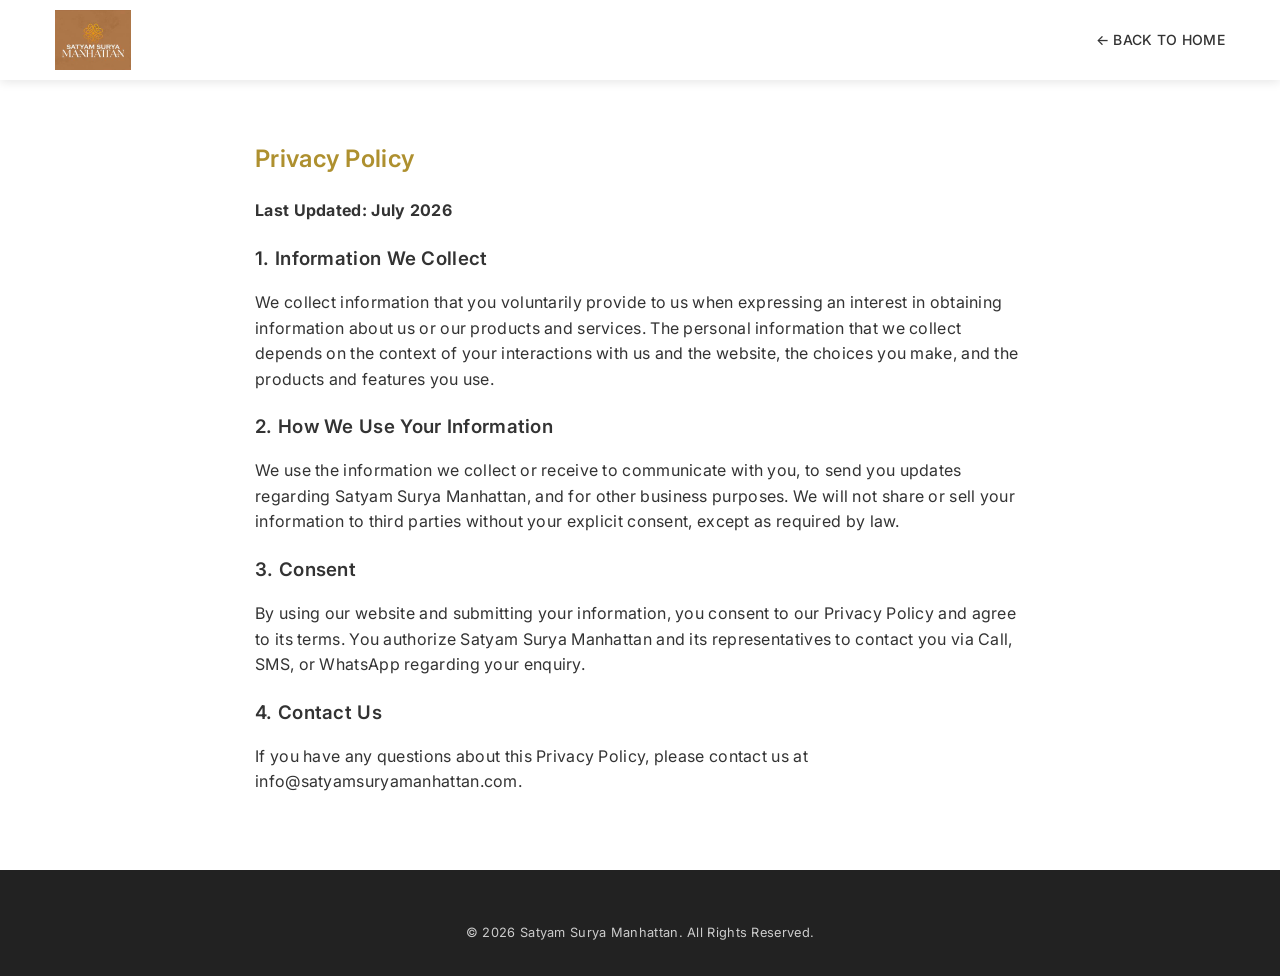
==== privacy-policy.html @ 65509dce "Initial commit" ====
<!DOCTYPE html>
<html lang="en">
<head>
  <meta charset="utf-8" />
  <meta name="viewport" content="width=device-width, initial-scale=1.0" />
  <title>Privacy Policy | Satyam Surya Manhattan</title>
  <link rel="preconnect" href="https://fonts.googleapis.com">
  <link rel="preconnect" href="https://fonts.gstatic.com" crossorigin>
  <link href="https://fonts.googleapis.com/css2?family=Inter:wght@400;500;600;700&display=swap" rel="stylesheet">
  <link rel="stylesheet" href="./css/style.css" />
</head>
<body>
  <header class="header">
    <div class="container">
      <a href="index.html" class="logo">
        <img src="./assets/logo.png" alt="Satyam Surya Manhattan Logo" onerror="this.src='data:image/svg+xml;utf8,<svg xmlns=\'http://www.w3.org/2000/svg\' width=\'150\' height=\'60\'><rect width=\'150\' height=\'60\' fill=\'%23ccc\'/><text x=\'50%\' y=\'50%\' dominant-baseline=\'middle\' text-anchor=\'middle\' font-family=\'sans-serif\' font-size=\'14\'>LOGO</text></svg>'">
      </a>
      <nav class="nav-links">
        <a href="index.html">← Back to Home</a>
      </nav>
    </div>
  </header>

  <section class="section-padding" style="background: var(--white); min-height: 70vh;">
    <div class="container" style="max-width: 800px;">
      <h1 style="color: var(--clr-p); margin-bottom: 20px;">Privacy Policy</h1>
      
      <p style="margin-bottom: 15px;"><strong>Last Updated: July 2026</strong></p>

      <h3 style="margin-top: 20px; margin-bottom: 10px;">1. Information We Collect</h3>
      <p style="margin-bottom: 15px;">We collect information that you voluntarily provide to us when expressing an interest in obtaining information about us or our products and services. The personal information that we collect depends on the context of your interactions with us and the website, the choices you make, and the products and features you use.</p>

      <h3 style="margin-top: 20px; margin-bottom: 10px;">2. How We Use Your Information</h3>
      <p style="margin-bottom: 15px;">We use the information we collect or receive to communicate with you, to send you updates regarding Satyam Surya Manhattan, and for other business purposes. We will not share or sell your information to third parties without your explicit consent, except as required by law.</p>

      <h3 style="margin-top: 20px; margin-bottom: 10px;">3. Consent</h3>
      <p style="margin-bottom: 15px;">By using our website and submitting your information, you consent to our Privacy Policy and agree to its terms. You authorize Satyam Surya Manhattan and its representatives to contact you via Call, SMS, or WhatsApp regarding your enquiry.</p>

      <h3 style="margin-top: 20px; margin-bottom: 10px;">4. Contact Us</h3>
      <p style="margin-bottom: 15px;">If you have any questions about this Privacy Policy, please contact us at info@satyamsuryamanhattan.com.</p>
    </div>
  </section>

  <footer class="footer">
    <div class="container" style="text-align: center;">
      <div class="footer-legal" style="border: none; padding: 0;">
        <p>&copy; 2026 Satyam Surya Manhattan. All Rights Reserved.</p>
      </div>
    </div>
  </footer>
</body>
</html>
---- css/style.css ----
:root {
  --ff-base: 'Inter', sans-serif;
  --ff-base-size: 16px;
  --ff-base-line-height: 1.6;
  --ff-letter-spacing: 0.3px;
  --clr-base: #BDBEC0;
  --clr-p: #AE902F; /* Primary brand color */
  --clr-s: #493c12; /* Secondary brand color */
  --clr-t: #ffffff;
  --nav-height: 80px;
  --bg-color: #e2e6e8;
  --white: #ffffff;
  --text-main: #333333;
}

* {
  box-sizing: border-box;
}

html {
  scroll-behavior: smooth;
}

body {
  font-family: var(--ff-base);
  font-size: var(--ff-base-size);
  line-height: var(--ff-base-line-height);
  letter-spacing: var(--ff-letter-spacing);
  background-color: var(--bg-color);
  color: var(--text-main);
  margin: 0;
  padding: 0;
  overflow-x: hidden;
}

a {
  text-decoration: none;
  color: inherit;
}

img {
  max-width: 100%;
  height: auto;
  display: block;
}

.container {
  width: 100%;
  max-width: 1200px;
  margin: 0 auto;
  padding: 0 15px;
}

.section-title {
  text-align: center;
  font-size: 2.5rem;
  margin-bottom: 2rem;
  color: var(--clr-p);
  text-transform: uppercase;
  font-weight: 700;
}

.section-padding {
  padding: 60px 0;
}

/* Typography Helpers */
h1, h2, h3, h4, h5, h6 {
  margin-top: 0;
  font-weight: 600;
}

/* Button */
.btn-cta {
  background-image: linear-gradient(to right, var(--clr-s), var(--clr-p));
  color: var(--clr-t);
  font-size: 15px;
  font-weight: 600;
  border-radius: 5px;
  padding: 10px 20px;
  border: none;
  cursor: pointer;
  display: inline-block;
  text-transform: uppercase;
  transition: transform 0.3s ease, box-shadow 0.3s ease;
  box-shadow: 0 4px 6px rgba(0,0,0,0.1);
  text-align: center;
}

.btn-cta:hover {
  transform: translateY(-2px);
  box-shadow: 0 6px 12px rgba(0,0,0,0.15);
}

/* Header */
.header {
  position: sticky;
  top: 0;
  z-index: 1000;
  background-color: var(--white);
  height: var(--nav-height);
  box-shadow: 0 2px 10px rgba(0,0,0,0.1);
  display: flex;
  align-items: center;
  transition: all 0.3s ease;
}

.header .container {
  display: flex;
  justify-content: space-between;
  align-items: center;
}

.logo img {
  height: 60px;
  width: auto;
  object-fit: contain;
}

.nav-links {
  display: flex;
  gap: 20px;
  align-items: center;
}

.nav-links a {
  font-size: 14px;
  font-weight: 500;
  text-transform: uppercase;
  transition: color 0.3s;
}

.nav-links a:hover {
  color: var(--clr-p);
}

.mobile-menu-btn {
  display: none;
  font-size: 24px;
  background: none;
  border: none;
  cursor: pointer;
}

/* Hero Section */
.hero {
  position: relative;
  min-height: calc(100vh - var(--nav-height));
  display: flex;
  align-items: center;
  justify-content: center;
  background-color: #f5f5f5;
  overflow: hidden;
}

.hero-bg {
  position: absolute;
  top: 0;
  left: 0;
  width: 100%;
  height: 100%;
  object-fit: cover;
  z-index: 1;
}

.hero-overlay {
  position: absolute;
  top: 0;
  left: 0;
  width: 100%;
  height: 100%;
  background: rgba(0,0,0,0.4);
  z-index: 2;
}

.hero-content {
  position: relative;
  z-index: 3;
  width: 100%;
  max-width: 500px;
  background: rgba(255, 255, 255, 0.95);
  padding: 30px;
  border-radius: 10px;
  box-shadow: 0 10px 30px rgba(0,0,0,0.2);
  margin-right: auto;
  margin-left: 5%;
}

.hero-content h1 {
  font-size: 2rem;
  color: var(--clr-p);
  margin-bottom: 5px;
}

.hero-content .tagline {
  font-size: 1.1rem;
  margin-bottom: 15px;
  font-weight: 500;
}

.hero-content .developer {
  font-size: 0.9rem;
  color: #555;
  margin-bottom: 20px;
}

.project-details-table {
  width: 100%;
  border-collapse: collapse;
  margin-bottom: 20px;
}

.project-details-table td, .project-details-table th {
  border: 1px solid #ddd;
  padding: 8px;
  font-size: 0.9rem;
}

.project-details-table tr:nth-child(even) {
  background-color: #f9f9f9;
}

.hero-highlights {
  list-style-type: none;
  padding: 0;
  margin: 0 0 20px 0;
}

.hero-highlights li {
  margin-bottom: 5px;
  font-size: 0.9rem;
  position: relative;
  padding-left: 20px;
}
.hero-highlights li::before {
  content: '✓';
  position: absolute;
  left: 0;
  color: var(--clr-p);
  font-weight: bold;
}

.starting-price {
  font-size: 1.2rem;
  font-weight: 700;
  margin-bottom: 15px;
  color: var(--clr-p);
}

.hero-rera {
  font-size: 0.8rem;
  color: #666;
  margin-top: 15px;
  text-align: center;
}

.hero-actions {
  display: flex;
  gap: 10px;
  flex-wrap: wrap;
}
.hero-actions .btn-cta {
  flex: 1;
}

/* Modals */
.modal-overlay {
  position: fixed;
  top: 0;
  left: 0;
  width: 100%;
  height: 100%;
  background: rgba(0,0,0,0.7);
  z-index: 2000;
  display: flex;
  align-items: center;
  justify-content: center;
  opacity: 0;
  visibility: hidden;
  transition: all 0.3s ease;
}

.modal-overlay.active {
  opacity: 1;
  visibility: visible;
}

.modal-content {
  background: var(--white);
  padding: 30px;
  border-radius: 10px;
  width: 90%;
  max-width: 400px;
  position: relative;
  transform: translateY(20px);
  transition: transform 0.3s ease;
}

.modal-overlay.active .modal-content {
  transform: translateY(0);
}

.modal-close {
  position: absolute;
  top: 10px;
  right: 15px;
  font-size: 24px;
  cursor: pointer;
  background: none;
  border: none;
}

/* Forms */
.enquiry-form .form-group {
  margin-bottom: 15px;
}

.enquiry-form input {
  width: 100%;
  padding: 10px;
  border: 1px solid #ccc;
  border-radius: 5px;
  font-family: inherit;
}

.enquiry-form .checkbox-group {
  display: flex;
  align-items: flex-start;
  gap: 10px;
  font-size: 0.8rem;
}
.enquiry-form .checkbox-group input {
  width: auto;
  margin-top: 3px;
}

/* Section: About */
.about-section {
  background: var(--white);
}

.about-grid {
  display: grid;
  grid-template-columns: 1fr 1fr;
  gap: 40px;
  align-items: center;
}

.about-text p {
  font-size: 1.1rem;
  margin-bottom: 20px;
}

.about-images {
  display: flex;
  gap: 20px;
}
.about-images img {
  border-radius: 10px;
  box-shadow: 0 5px 15px rgba(0,0,0,0.1);
  flex: 1;
  object-fit: cover;
}

/* Section: Highlights */
.highlights-section {
  background: var(--bg-color);
}

.highlights-grid {
  display: grid;
  grid-template-columns: repeat(auto-fill, minmax(250px, 1fr));
  gap: 20px;
}

.highlight-card {
  background: var(--white);
  padding: 20px;
  border-radius: 8px;
  display: flex;
  align-items: center;
  gap: 15px;
  box-shadow: 0 2px 10px rgba(0,0,0,0.05);
}
.highlight-icon {
  font-size: 24px;
  color: var(--clr-p);
}

/* Section: Pricing */
.pricing-section {
  background: var(--white);
}

.pricing-grid {
  display: grid;
  grid-template-columns: repeat(auto-fit, minmax(300px, 1fr));
  gap: 30px;
}

.pricing-card {
  background: #f9f9f9;
  border: 1px solid #eee;
  border-radius: 10px;
  padding: 30px;
  text-align: center;
  transition: transform 0.3s;
}
.pricing-card:hover {
  transform: translateY(-5px);
  box-shadow: 0 10px 20px rgba(0,0,0,0.1);
}

.pricing-card h3 {
  font-size: 1.5rem;
  color: var(--clr-p);
  margin-bottom: 15px;
}

/* Section: Master Plan & Amenities Layout */
.image-section {
  text-align: center;
  background: var(--bg-color);
}
.expandable-image {
  cursor: pointer;
  border-radius: 10px;
  box-shadow: 0 5px 15px rgba(0,0,0,0.1);
  transition: transform 0.3s;
}
.expandable-image:hover {
  transform: scale(1.02);
}

/* Section: Amenities Grid */
.amenities-section {
  background: var(--white);
}
.amenities-grid {
  display: grid;
  grid-template-columns: repeat(auto-fill, minmax(150px, 1fr));
  gap: 20px;
}
.amenity-card {
  text-align: center;
  cursor: pointer;
}
.amenity-card img {
  border-radius: 8px;
  margin-bottom: 10px;
  transition: transform 0.3s;
  aspect-ratio: 1;
  object-fit: cover;
}
.amenity-card:hover img {
  transform: scale(1.05);
}

/* Section: Gallery */
.gallery-section {
  background: var(--bg-color);
}
.gallery-grid {
  display: grid;
  grid-template-columns: repeat(auto-fill, minmax(250px, 1fr));
  gap: 15px;
}
.gallery-item img {
  border-radius: 8px;
  cursor: pointer;
  transition: transform 0.3s;
  aspect-ratio: 4/3;
  object-fit: cover;
}
.gallery-item:hover img {
  transform: scale(1.05);
}

/* Section: Location */
.location-section {
  background: var(--white);
}
.location-grid {
  display: grid;
  grid-template-columns: 1fr 1fr;
  gap: 40px;
}
.map-container iframe {
  width: 100%;
  height: 400px;
  border: none;
  border-radius: 10px;
}
.connectivity-list {
  list-style: none;
  padding: 0;
}
.connectivity-list li {
  margin-bottom: 15px;
  display: flex;
  align-items: center;
  gap: 10px;
  font-size: 1.1rem;
}

/* Section: Footer */
.footer {
  background: #222;
  color: #ccc;
  padding: 40px 0 20px;
}
.footer-grid {
  display: grid;
  grid-template-columns: 1fr 1fr 1fr;
  gap: 30px;
  margin-bottom: 30px;
}
.footer-logo img {
  height: 60px;
  
  margin-bottom: 15px;
}
.qr-code {
  width: 120px;
  border-radius: 5px;
}
.footer-legal {
  border-top: 1px solid #444;
  padding-top: 20px;
  text-align: center;
  font-size: 0.8rem;
}
.footer-legal a {
  color: var(--clr-s);
}

/* Floating Elements */
.floating-whatsapp {
  position: fixed;
  bottom: 20px;
  right: 20px;
  background: #25D366;
  color: white;
  width: 60px;
  height: 60px;
  border-radius: 50%;
  display: flex;
  align-items: center;
  justify-content: center;
  font-size: 30px;
  box-shadow: 0 4px 10px rgba(0,0,0,0.3);
  z-index: 1000;
  transition: transform 0.3s;
}
.floating-whatsapp:hover {
  transform: scale(1.1);
}

.floating-enquire {
  position: fixed;
  top: 50%;
  right: -5px;
  transform: translateY(-50%) rotate(-90deg);
  transform-origin: bottom right;
  z-index: 999;
  border-radius: 5px 5px 0 0;
  padding: 10px 20px;
}

/* 3D Scroll / Parallax Animations */
.reveal-3d {
  opacity: 0;
  transform: perspective(1000px) rotateX(10deg) translateY(40px) scale(0.95);
  transition: all 0.8s cubic-bezier(0.25, 1, 0.5, 1);
}

.reveal-3d.active {
  opacity: 1;
  transform: perspective(1000px) rotateX(0deg) translateY(0) scale(1);
}

.parallax-layer {
  transition: transform 0.1s ease-out;
}

/* Lightbox */
.lightbox {
  position: fixed;
  top: 0;
  left: 0;
  width: 100%;
  height: 100%;
  background: rgba(0,0,0,0.9);
  z-index: 3000;
  display: flex;
  align-items: center;
  justify-content: center;
  opacity: 0;
  visibility: hidden;
  transition: opacity 0.3s;
}
.lightbox.active {
  opacity: 1;
  visibility: visible;
}
.lightbox img {
  max-width: 90%;
  max-height: 90vh;
  object-fit: contain;
}
.lightbox-close {
  position: absolute;
  top: 20px;
  right: 20px;
  color: white;
  font-size: 30px;
  cursor: pointer;
  background: none;
  border: none;
}

/* Responsive */
@media (max-width: 1024px) {
  .hero-content {
    margin-left: 2%;
  }
}

@media (max-width: 768px) {
  .nav-links {
    display: none;
    position: absolute;
    top: var(--nav-height);
    left: 0;
    width: 100%;
    background: var(--white);
    flex-direction: column;
    padding: 20px;
    box-shadow: 0 4px 6px rgba(0,0,0,0.1);
  }
  .nav-links.active {
    display: flex;
  }
  .mobile-menu-btn {
    display: block;
  }
  .about-grid, .location-grid, .footer-grid {
    grid-template-columns: 1fr;
  }
  .hero-content {
    margin: 0 20px;
  }
}

/* Carousel Styles */
.carousel-container {
  position: relative;
  width: 100%;
  padding: 0 40px; /* Space for arrows */
}

.carousel-track {
  display: flex;
  gap: 20px;
  overflow-x: auto;
  scroll-snap-type: x mandatory;
  scroll-behavior: smooth;
  padding-bottom: 20px;
  -ms-overflow-style: none; /* IE and Edge */
  scrollbar-width: none; /* Firefox */
}

.carousel-track::-webkit-scrollbar {
  display: none; /* Chrome, Safari and Opera */
}

.carousel-slide {
  flex: 0 0 auto;
  scroll-snap-align: start;
}

/* Specific sizing for different carousels */
.plan-slide {
  width: 80%;
  max-width: 600px;
}
.plan-slide img {
  border-radius: 10px;
  box-shadow: 0 5px 15px rgba(0,0,0,0.1);
  width: 100%;
  height: auto;
  cursor: pointer;
}
.plan-caption {
  text-align: center;
  font-weight: 600;
  margin-top: 10px;
}

.amenity-slide {
  width: 200px;
}
.amenity-slide img {
  width: 100%;
  aspect-ratio: 1;
  object-fit: cover;
  border-radius: 10px;
  cursor: pointer;
  box-shadow: 0 4px 10px rgba(0,0,0,0.1);
}
.amenity-caption {
  text-align: center;
  font-weight: 500;
  margin-top: 10px;
}

.gallery-slide {
  width: 300px;
}
.gallery-slide img {
  width: 100%;
  aspect-ratio: 4/3;
  object-fit: cover;
  border-radius: 10px;
  cursor: pointer;
  box-shadow: 0 4px 10px rgba(0,0,0,0.1);
}

.carousel-btn {
  position: absolute;
  top: 50%;
  transform: translateY(-50%);
  background: var(--white);
  color: var(--clr-p);
  border: 1px solid var(--clr-p);
  width: 40px;
  height: 40px;
  border-radius: 50%;
  font-size: 20px;
  cursor: pointer;
  display: flex;
  align-items: center;
  justify-content: center;
  z-index: 10;
  box-shadow: 0 2px 5px rgba(0,0,0,0.2);
  transition: all 0.3s;
}
.carousel-btn:hover {
  background: var(--clr-p);
  color: var(--white);
}
.carousel-btn.prev {
  left: 0;
}
.carousel-btn.next {
  right: 0;
}

@media (max-width: 768px) {
  .carousel-container {
    padding: 0 10px;
  }
  .carousel-btn {
    display: none; /* Rely on swipe for mobile */
  }
  .plan-slide {
    width: 90%;
  }
  .amenity-slide {
    width: 150px;
  }
  .gallery-slide {
    width: 250px;
  }
}
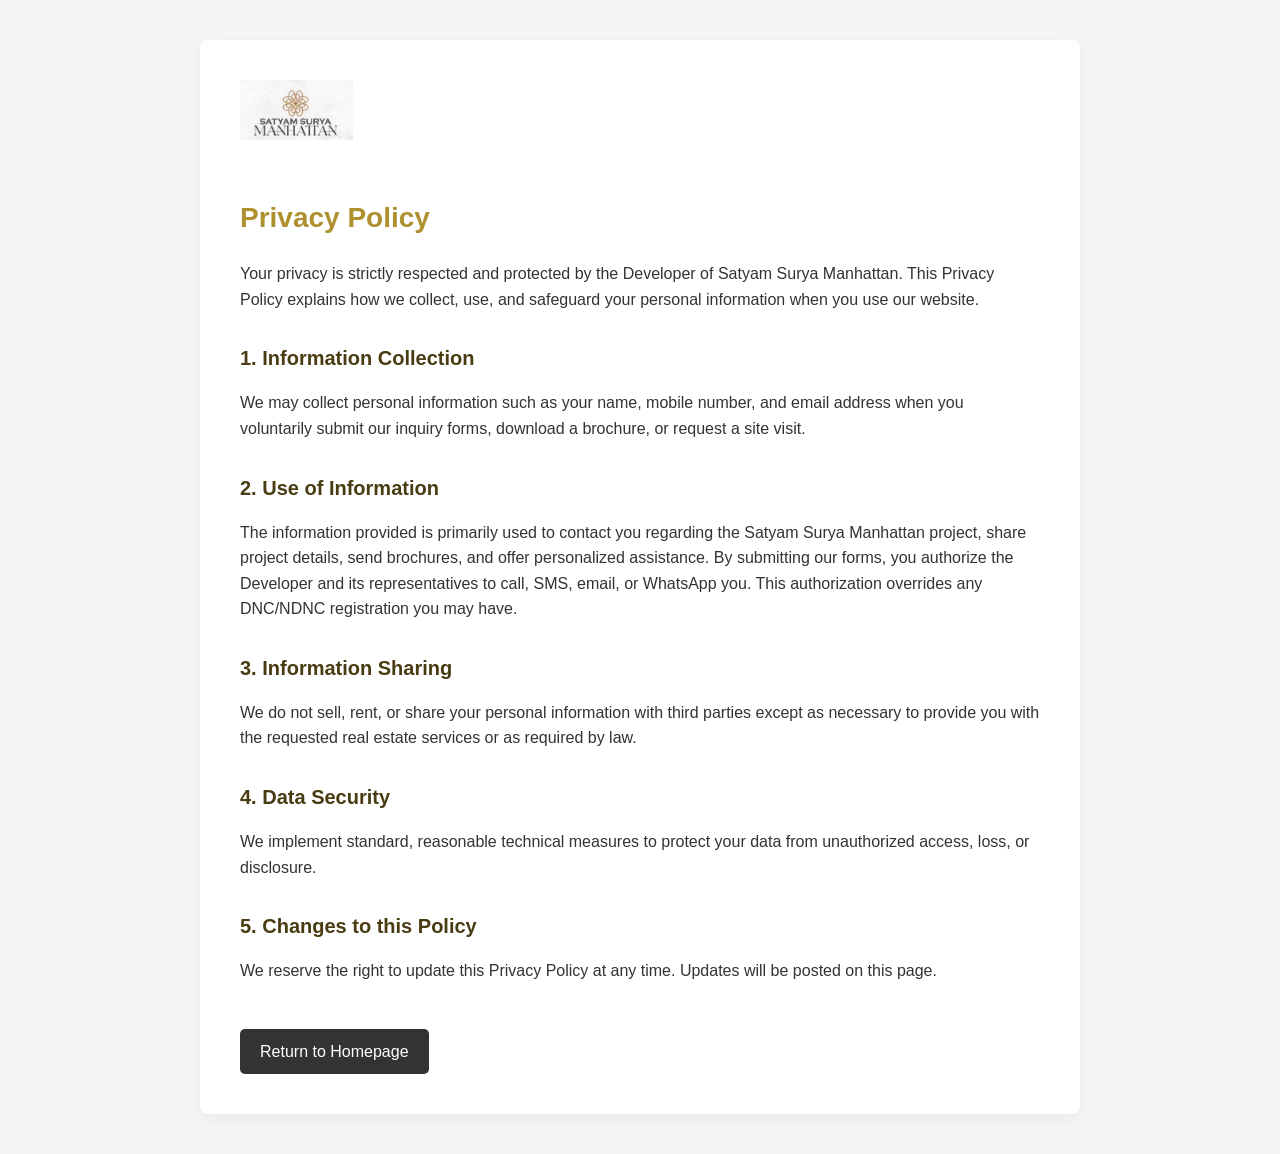
==== commit 7b3cea89: "Implement complete landing page for Satyam Surya Manhattan with UI/UX polish, parallax effects, lock" ====
--- a/privacy-policy.html
+++ b/privacy-policy.html
@@ -1,52 +1,46 @@
 <!DOCTYPE html>
 <html lang="en">
 <head>
-  <meta charset="utf-8" />
-  <meta name="viewport" content="width=device-width, initial-scale=1.0" />
-  <title>Privacy Policy | Satyam Surya Manhattan</title>
-  <link rel="preconnect" href="https://fonts.googleapis.com">
-  <link rel="preconnect" href="https://fonts.gstatic.com" crossorigin>
-  <link href="https://fonts.googleapis.com/css2?family=Inter:wght@400;500;600;700&display=swap" rel="stylesheet">
-  <link rel="stylesheet" href="./css/style.css" />
+    <meta charset="utf-8">
+    <meta name="viewport" content="width=device-width, initial-scale=1.0">
+    <title>Privacy Policy - Satyam Surya Manhattan</title>
+    <link rel="icon" type="image/png" href="./assets/new logo.png" />
+    <style>
+        body { font-family: 'Inter', sans-serif; line-height: 1.6; background-color: #f5f5f5; color: #333; padding: 40px 20px; margin: 0; }
+        .container { max-width: 800px; margin: 0 auto; background: #fff; padding: 40px; border-radius: 8px; box-shadow: 0 4px 15px rgba(0,0,0,0.05); }
+        .logo { max-height: 60px; margin-bottom: 30px; }
+        h1 { font-size: 28px; margin-bottom: 20px; color: #AE902F; }
+        h2 { font-size: 20px; margin-top: 30px; margin-bottom: 10px; color: #493c12; }
+        p { margin-bottom: 15px; }
+        a { color: #AE902F; text-decoration: none; }
+        a:hover { text-decoration: underline; }
+        .back-link { display: inline-block; margin-top: 30px; padding: 10px 20px; background: #333; color: #fff; border-radius: 5px; }
+        .back-link:hover { background: #000; text-decoration: none; }
+    </style>
 </head>
 <body>
-  <header class="header">
     <div class="container">
-      <a href="index.html" class="logo">
-        <img src="./assets/logo.png" alt="Satyam Surya Manhattan Logo" onerror="this.src='data:image/svg+xml;utf8,<svg xmlns=\'http://www.w3.org/2000/svg\' width=\'150\' height=\'60\'><rect width=\'150\' height=\'60\' fill=\'%23ccc\'/><text x=\'50%\' y=\'50%\' dominant-baseline=\'middle\' text-anchor=\'middle\' font-family=\'sans-serif\' font-size=\'14\'>LOGO</text></svg>'">
-      </a>
-      <nav class="nav-links">
-        <a href="index.html">← Back to Home</a>
-      </nav>
+        <a href="index.html"><img src="./assets/new logo.png" alt="Satyam Surya Manhattan" class="logo"></a>
+        <h1>Privacy Policy</h1>
+        
+        <p>Your privacy is strictly respected and protected by the Developer of Satyam Surya Manhattan. This Privacy Policy explains how we collect, use, and safeguard your personal information when you use our website.</p>
+        
+        <h2>1. Information Collection</h2>
+        <p>We may collect personal information such as your name, mobile number, and email address when you voluntarily submit our inquiry forms, download a brochure, or request a site visit.</p>
+        
+        <h2>2. Use of Information</h2>
+        <p>The information provided is primarily used to contact you regarding the Satyam Surya Manhattan project, share project details, send brochures, and offer personalized assistance. By submitting our forms, you authorize the Developer and its representatives to call, SMS, email, or WhatsApp you. This authorization overrides any DNC/NDNC registration you may have.</p>
+        
+        <h2>3. Information Sharing</h2>
+        <p>We do not sell, rent, or share your personal information with third parties except as necessary to provide you with the requested real estate services or as required by law.</p>
+        
+        <h2>4. Data Security</h2>
+        <p>We implement standard, reasonable technical measures to protect your data from unauthorized access, loss, or disclosure.</p>
+        
+        <h2>5. Changes to this Policy</h2>
+        <p>We reserve the right to update this Privacy Policy at any time. Updates will be posted on this page.</p>
+
+        <a href="index.html" class="back-link">Return to Homepage</a>
     </div>
-  </header>
-
-  <section class="section-padding" style="background: var(--white); min-height: 70vh;">
-    <div class="container" style="max-width: 800px;">
-      <h1 style="color: var(--clr-p); margin-bottom: 20px;">Privacy Policy</h1>
-      
-      <p style="margin-bottom: 15px;"><strong>Last Updated: July 2026</strong></p>
-
-      <h3 style="margin-top: 20px; margin-bottom: 10px;">1. Information We Collect</h3>
-      <p style="margin-bottom: 15px;">We collect information that you voluntarily provide to us when expressing an interest in obtaining information about us or our products and services. The personal information that we collect depends on the context of your interactions with us and the website, the choices you make, and the products and features you use.</p>
-
-      <h3 style="margin-top: 20px; margin-bottom: 10px;">2. How We Use Your Information</h3>
-      <p style="margin-bottom: 15px;">We use the information we collect or receive to communicate with you, to send you updates regarding Satyam Surya Manhattan, and for other business purposes. We will not share or sell your information to third parties without your explicit consent, except as required by law.</p>
-
-      <h3 style="margin-top: 20px; margin-bottom: 10px;">3. Consent</h3>
-      <p style="margin-bottom: 15px;">By using our website and submitting your information, you consent to our Privacy Policy and agree to its terms. You authorize Satyam Surya Manhattan and its representatives to contact you via Call, SMS, or WhatsApp regarding your enquiry.</p>
-
-      <h3 style="margin-top: 20px; margin-bottom: 10px;">4. Contact Us</h3>
-      <p style="margin-bottom: 15px;">If you have any questions about this Privacy Policy, please contact us at info@satyamsuryamanhattan.com.</p>
-    </div>
-  </section>
-
-  <footer class="footer">
-    <div class="container" style="text-align: center;">
-      <div class="footer-legal" style="border: none; padding: 0;">
-        <p>&copy; 2026 Satyam Surya Manhattan. All Rights Reserved.</p>
-      </div>
-    </div>
-  </footer>
 </body>
 </html>
